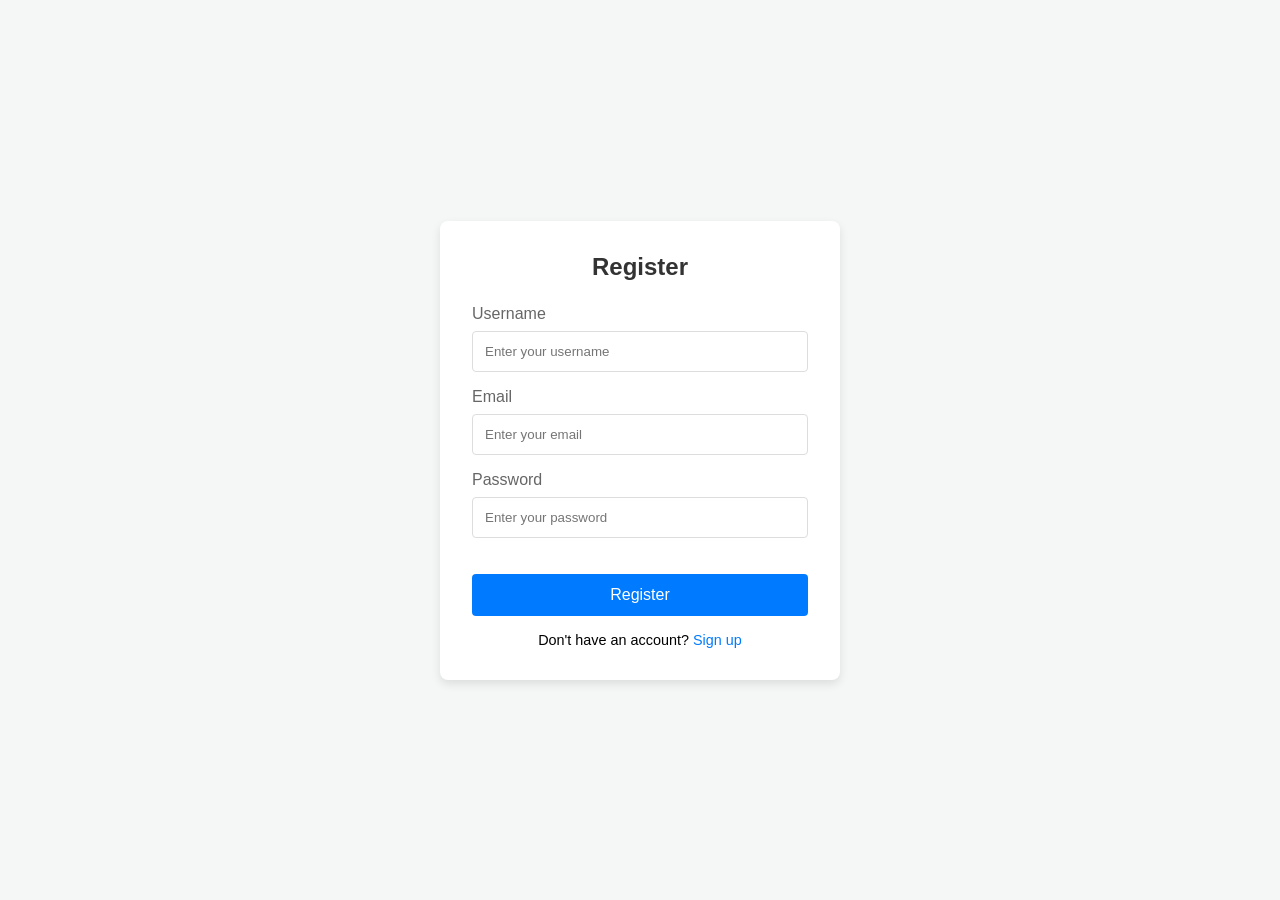
==== registerPage/index.html @ 9efdc699 "first commit" ====
<!DOCTYPE html>
<html lang="en">
<head>
    <meta charset="UTF-8">
    <meta name="viewport" content="width=device-width, initial-scale=1.0">
    <title>Document</title>
    <link rel="stylesheet" href="/style.css">
</head>
<body>
    <div class="login-container">
        <form class="login-form">
            <h2>Register</h2>
            <div class="input-group">
                <label for="username">Username</label>
                <input type="text" id="username" name="username" required placeholder="Enter your username" max="36">
            </div>
            <div class="input-group">
                <label for="username">Email</label>
                <input type="text" id="email" name="email" required placeholder="Enter your email">
            </div>
            <div class="input-group">
                <label for="password">Password</label>
                <input type="password" id="password" name="password" required placeholder="Enter your password" maxlength="20">
            </div>
            <div class="error">
                &nbsp;
            </div>
            <button type="submit" class="login-btn">Register</button>
            <p class="signup-link">Don't have an account? <a href="/registerPage/">Sign up</a></p>
        </form>
    </div>
</body>
<script src="script.js"></script>
</html>
---- style.css ----
* {
    box-sizing: border-box;
    margin: 0;
    padding: 0;
    font-family: Arial, sans-serif;
}

body {
    background-color: #f4f7f6;
    display: flex;
    justify-content: center;
    align-items: center;
    height: 100vh;
}

.login-container {
    background: #fff;
    padding: 2rem;
    border-radius: 8px;
    box-shadow: 0 4px 10px rgba(0, 0, 0, 0.1);
    width: 100%;
    max-width: 400px;
}

h2 {
    text-align: center;
    margin-bottom: 1.5rem;
    color: #333;
}

.input-group {
    margin-bottom: 1rem;
}

.input-group label {
    display: block;
    margin-bottom: 0.5rem;
    color: #666;
}

.input-group input {
    width: 100%;
    padding: 0.75rem;
    border: 1px solid #ddd;
    border-radius: 4px;
    transition: 0.5s;
}

.login-btn {
    width: 100%;
    padding: 0.75rem;
    background-color: #007bff;
    border: none;
    border-radius: 4px;
    color: white;
    font-size: 1rem;
    cursor: pointer;
    transition: background 0.3s ease;
}

.login-btn:hover {
    background-color: #0056b3;
}

.signup-link {
    text-align: center;
    margin-top: 1rem;
    font-size: 0.9rem;
}

.signup-link a {
    color: #007bff;
    text-decoration: none;
}
input:focus {
    outline: 0;
    border-color: rgb(37, 124, 255);
    box-shadow: 0px 0px 10px 2px rgba(76, 148, 255, 0.505);
}
.error {
    font-size: 13px;
    font-weight: bold;
    color: red;
    margin-bottom: 5px;
    text-align: center;
}
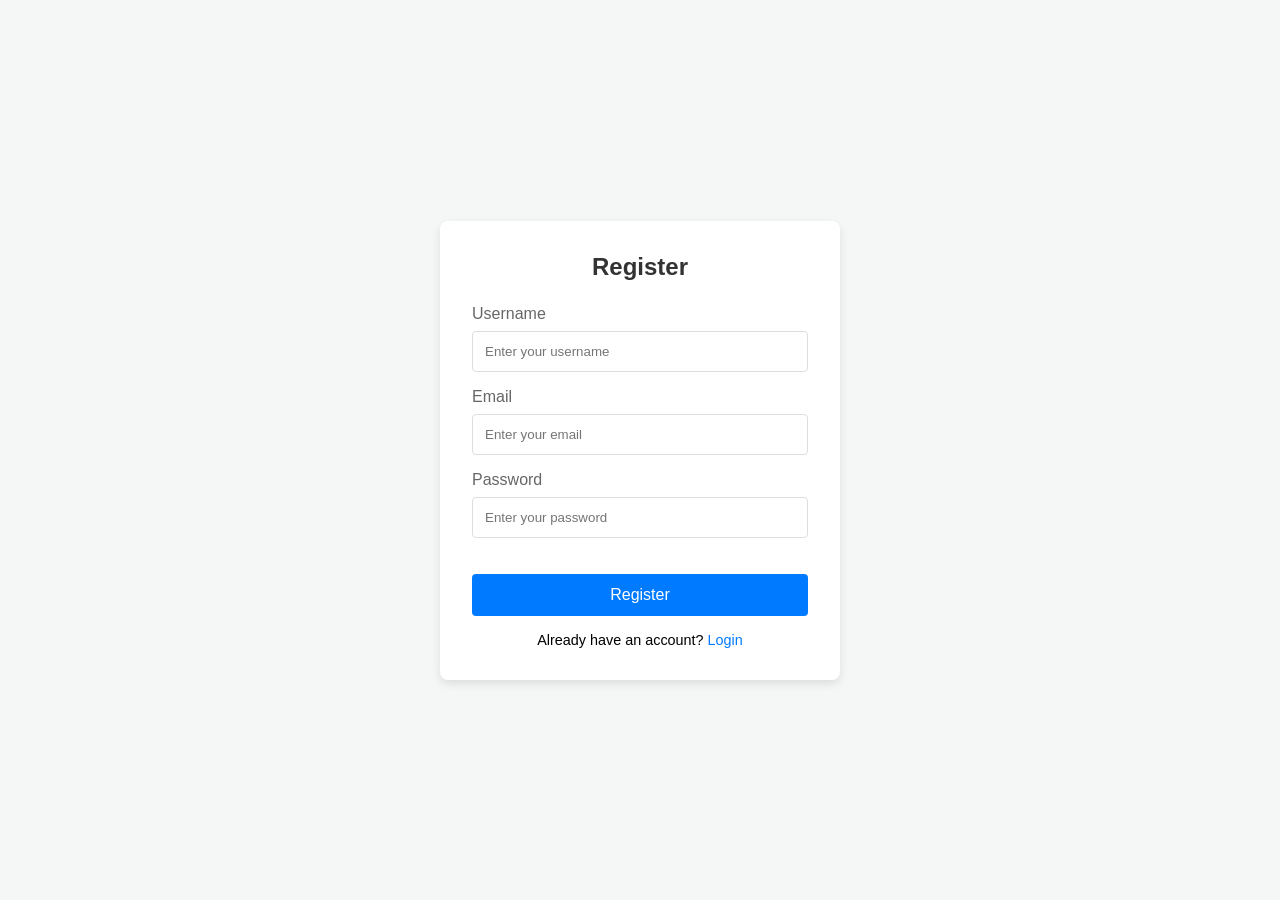
==== commit 0778c847: "qwe" ====
--- a/registerPage/index.html
+++ b/registerPage/index.html
@@ -15,8 +15,8 @@
                 <input type="text" id="username" name="username" required placeholder="Enter your username" max="36">
             </div>
             <div class="input-group">
-                <label for="username">Email</label>
-                <input type="text" id="email" name="email" required placeholder="Enter your email">
+                <label for="email">Email</label>
+                <input id="email" name="email" type="email" required placeholder="Enter your email">
             </div>
             <div class="input-group">
                 <label for="password">Password</label>
@@ -26,7 +26,7 @@
                 &nbsp;
             </div>
             <button type="submit" class="login-btn">Register</button>
-            <p class="signup-link">Don't have an account? <a href="/registerPage/">Sign up</a></p>
+            <p class="signup-link">Already have an account? <a href="/loginPage/">Login</a></p>
         </form>
     </div>
 </body>
--- a/style.css
+++ b/style.css
@@ -62,7 +62,7 @@
     background-color: #0056b3;
 }
 
-.signup-link {
+.signup-link, .login-link {
     text-align: center;
     margin-top: 1rem;
     font-size: 0.9rem;
